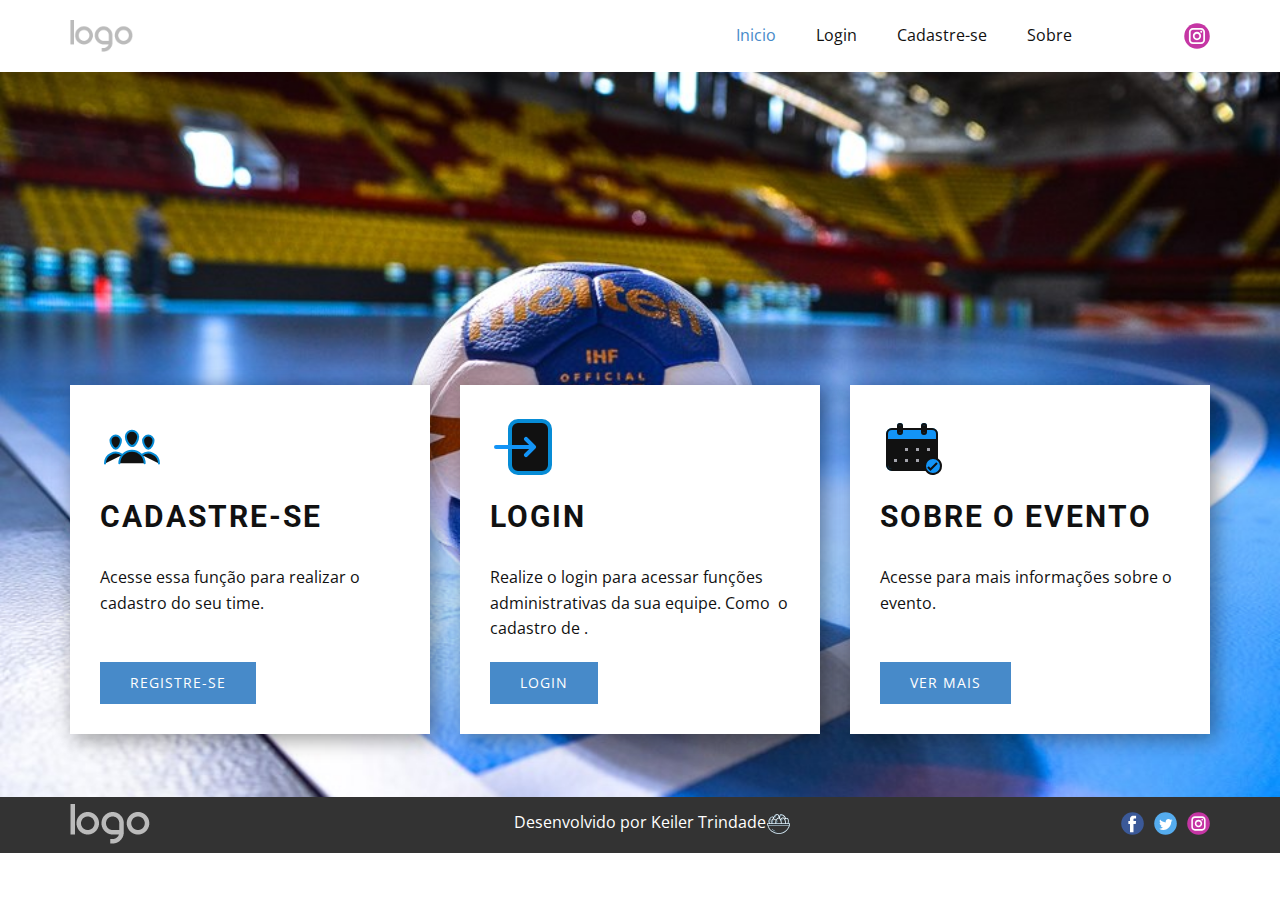
==== index.html @ 89adb68c "Initial commit" ====
<!DOCTYPE html>
<html style="font-size: 16px;" lang="pt-BR">
  <head>
    <meta name="viewport" content="width=device-width, initial-scale=1.0">
    <meta charset="utf-8">
    <meta name="keywords" content="">
    <meta name="description" content="">
    <meta name="page_type" content="np-template-header-footer-from-plugin">
    <title>Inicio</title>
    <link rel="stylesheet" href="nicepage.css" media="screen">
<link rel="stylesheet" href="Inicio.css" media="screen">
    <script class="u-script" type="text/javascript" src="jquery.js" defer=""></script>
    <script class="u-script" type="text/javascript" src="nicepage.js" defer=""></script>
    <meta name="generator" content="Nicepage 4.1.0, nicepage.com">
    <link rel="icon" href="images/favicon.png">
    <link id="u-theme-google-font" rel="stylesheet" href="https://fonts.googleapis.com/css?family=Roboto:100,100i,300,300i,400,400i,500,500i,700,700i,900,900i|Open+Sans:300,300i,400,400i,600,600i,700,700i,800,800i">
    
    
    <script type="application/ld+json">{
		"@context": "http://schema.org",
		"@type": "Organization",
		"name": "Monte Pascoal",
		"logo": "images/default-logo.png",
		"sameAs": [
				"https://www.instagram.com/cdmontepascoalhandebol/",
				"https://www.facebook.com/keiler.trindade/",
				"https://twitter.com/keilertrindade",
				"https://www.instagram.com/keilertrindade"
		]
}</script>
    <meta name="theme-color" content="#478ac9">
    <meta name="twitter:site" content="@">
    <meta name="twitter:card" content="summary_large_image">
    <meta name="twitter:title" content="Inicio">
    <meta name="twitter:description" content="Monte Pascoal">
    <meta property="og:title" content="Inicio">
    <meta property="og:description" content="">
    <meta property="og:type" content="website">
  </head>
  <body data-home-page="Inicio.html" data-home-page-title="Inicio" class="u-body"><header class="u-align-center-sm u-align-center-xs u-clearfix u-header u-header" id="sec-c7f0"><div class="u-clearfix u-sheet u-sheet-1">
        <nav class="u-align-left u-menu u-menu-dropdown u-offcanvas u-menu-1">
          <div class="menu-collapse" style="font-size: 1rem;">
            <a class="u-button-style u-custom-text-hover-color u-nav-link" href="#">
              <svg class="u-svg-link" preserveAspectRatio="xMidYMin slice" viewBox="0 0 302 302" style=""><use xmlns:xlink="http://www.w3.org/1999/xlink" xlink:href="#svg-8a8f"></use></svg>
              <svg xmlns="http://www.w3.org/2000/svg" xmlns:xlink="http://www.w3.org/1999/xlink" version="1.1" id="svg-8a8f" x="0px" y="0px" viewBox="0 0 302 302" style="enable-background:new 0 0 302 302;" xml:space="preserve" class="u-svg-content"><g><rect y="36" width="302" height="30"></rect><rect y="236" width="302" height="30"></rect><rect y="136" width="302" height="30"></rect>
</g><g></g><g></g><g></g><g></g><g></g><g></g><g></g><g></g><g></g><g></g><g></g><g></g><g></g><g></g><g></g></svg>
            </a>
          </div>
          <div class="u-custom-menu u-nav-container">
            <ul class="u-nav u-unstyled u-nav-1"><li class="u-nav-item"><a class="u-button-style u-nav-link u-text-active-palette-1-base u-text-hover-palette-2-light-1" href="Inicio.html" style="padding: 10px 20px;">Inicio</a>
</li><li class="u-nav-item"><a class="u-button-style u-nav-link u-text-active-palette-1-base u-text-hover-palette-2-light-1" href="Login.html" style="padding: 10px 20px;">Login</a>
</li><li class="u-nav-item"><a class="u-button-style u-nav-link u-text-active-palette-1-base u-text-hover-palette-2-light-1" href="CadastroEquipe.html" style="padding: 10px 20px;">Cadastre-se</a>
</li><li class="u-nav-item"><a class="u-button-style u-nav-link u-text-active-palette-1-base u-text-hover-palette-2-light-1" href="Sobre.html" style="padding: 10px 20px;">Sobre</a>
</li></ul>
          </div>
          <div class="u-custom-menu u-nav-container-collapse">
            <div class="u-align-center u-black u-container-style u-inner-container-layout u-opacity u-opacity-95 u-sidenav">
              <div class="u-inner-container-layout u-sidenav-overflow">
                <div class="u-menu-close"></div>
                <ul class="u-align-center u-nav u-popupmenu-items u-unstyled u-nav-2"><li class="u-nav-item"><a class="u-button-style u-nav-link" href="Inicio.html" style="padding: 10px 20px;">Inicio</a>
</li><li class="u-nav-item"><a class="u-button-style u-nav-link" href="Login.html" style="padding: 10px 20px;">Login</a>
</li><li class="u-nav-item"><a class="u-button-style u-nav-link" href="CadastroEquipe.html" style="padding: 10px 20px;">Cadastre-se</a>
</li><li class="u-nav-item"><a class="u-button-style u-nav-link" href="Sobre.html" style="padding: 10px 20px;">Sobre</a>
</li></ul>
              </div>
            </div>
            <div class="u-black u-menu-overlay u-opacity u-opacity-70"></div>
          </div>
        </nav>
        <a href="https://nicepage.com" class="u-image u-logo u-image-1" data-image-width="80" data-image-height="40">
          <img src="images/default-logo.png" class="u-logo-image u-logo-image-1">
        </a>
        <div class="u-social-icons u-spacing-10 u-social-icons-1">
          <a class="u-social-url" title="instagram" target="_blank" href="https://www.instagram.com/cdmontepascoalhandebol/"><span class="u-icon u-social-icon u-social-instagram u-icon-1"><svg class="u-svg-link" preserveAspectRatio="xMidYMin slice" viewBox="0 0 112 112" style=""><use xmlns:xlink="http://www.w3.org/1999/xlink" xlink:href="#svg-b59f"></use></svg><svg class="u-svg-content" viewBox="0 0 112 112" x="0" y="0" id="svg-b59f"><circle fill="currentColor" cx="56.1" cy="56.1" r="55"></circle><path fill="#FFFFFF" d="M55.9,38.2c-9.9,0-17.9,8-17.9,17.9C38,66,46,74,55.9,74c9.9,0,17.9-8,17.9-17.9C73.8,46.2,65.8,38.2,55.9,38.2
            z M55.9,66.4c-5.7,0-10.3-4.6-10.3-10.3c-0.1-5.7,4.6-10.3,10.3-10.3c5.7,0,10.3,4.6,10.3,10.3C66.2,61.8,61.6,66.4,55.9,66.4z"></path><path fill="#FFFFFF" d="M74.3,33.5c-2.3,0-4.2,1.9-4.2,4.2s1.9,4.2,4.2,4.2s4.2-1.9,4.2-4.2S76.6,33.5,74.3,33.5z"></path><path fill="#FFFFFF" d="M73.1,21.3H38.6c-9.7,0-17.5,7.9-17.5,17.5v34.5c0,9.7,7.9,17.6,17.5,17.6h34.5c9.7,0,17.5-7.9,17.5-17.5V38.8
            C90.6,29.1,82.7,21.3,73.1,21.3z M83,73.3c0,5.5-4.5,9.9-9.9,9.9H38.6c-5.5,0-9.9-4.5-9.9-9.9V38.8c0-5.5,4.5-9.9,9.9-9.9h34.5
            c5.5,0,9.9,4.5,9.9,9.9V73.3z"></path></svg></span>
          </a>
        </div>
      </div></header>
    <section class="u-align-center u-clearfix u-image u-section-1" id="carousel_c66e" data-image-width="960" data-image-height="641">
      <div class="u-clearfix u-sheet u-sheet-1">
        <div class="u-expanded-width u-list u-list-1">
          <div class="u-repeater u-repeater-1">
            <div class="u-container-style u-list-item u-repeater-item u-white u-list-item-1">
              <div class="u-container-layout u-similar-container u-valign-top u-container-layout-1"><span class="u-icon u-icon-circle u-icon-1"><svg class="u-svg-link" preserveAspectRatio="xMidYMin slice" viewBox="0 0 64 64" style=""><use xmlns:xlink="http://www.w3.org/1999/xlink" xlink:href="#svg-9003"></use></svg><svg class="u-svg-content" viewBox="0 0 64 64" id="svg-9003"><defs><style>.cls-1{fill:none;stroke:#078cd6;stroke-linecap:round;stroke-linejoin:round;stroke-width:2px;}</style>
</defs><path class="cls-1" d="M38.15,21.7C38.15,25.09,35.39,31,32,31s-6.15-5.92-6.15-9.32a6.15,6.15,0,0,1,12.29,0Z"></path><path class="cls-1" d="M19.34,48.3a12.66,12.66,0,0,1,25.32,0"></path><path class="cls-1" d="M53.49,25.77c0,2.87-2.33,8-5.2,8s-5.2-5.17-5.2-8a5.2,5.2,0,0,1,10.41,0Z"></path><path class="cls-1" d="M41.81,39.9A10.72,10.72,0,0,1,59,48.45"></path><path class="cls-1" d="M10.51,25.77c0,2.87,2.33,8,5.2,8s5.2-5.17,5.2-8a5.2,5.2,0,0,0-10.41,0Z"></path><path class="cls-1" d="M22.19,39.9A10.72,10.72,0,0,0,5,48.45"></path></svg></span>
                <h3 class="u-text u-text-1">Cadastre-se</h3>
                <p class="u-text u-text-2">Acesse essa função para realizar o cadastro do seu time.<br>
                  <br>
                </p>
                <a href="CadastroEquipe.html" data-page-id="958129823" class="u-btn u-button-style u-palette-1-base u-text-body-alt-color u-btn-1">REGISTRE-SE</a>
              </div>
            </div>
            <div class="u-container-style u-list-item u-repeater-item u-video-cover u-white u-list-item-2">
              <div class="u-container-layout u-similar-container u-valign-top u-container-layout-2"><span class="u-icon u-icon-circle u-icon-2"><svg class="u-svg-link" preserveAspectRatio="xMidYMin slice" viewBox="0 0 32 32" style=""><use xmlns:xlink="http://www.w3.org/1999/xlink" xlink:href="#svg-9297"></use></svg><svg class="u-svg-content" viewBox="0 0 32 32" id="svg-9297"><defs><style>.cls-1{fill:#d8e1ef;}.cls-2{fill:#0593ff;}</style>
</defs><g id="In"><rect class="cls-1" height="26" rx="4" ry="4" width="20" x="10" y="3"></rect><path class="cls-2" d="M22.71,15.29l-4-4a1,1,0,0,0-1.42,1.42L19.59,15H3a1,1,0,0,0,0,2H19.59l-2.3,2.29a1,1,0,0,0,0,1.42,1,1,0,0,0,1.42,0l4-4A1,1,0,0,0,22.71,15.29Z"></path>
</g></svg></span>
                <h3 class="u-text u-text-3">login</h3>
                <p class="u-text u-text-4">Realize o login para acessar funções administrativas da sua equipe. Como&nbsp; o cadastro de .</p>
                <a href="Login.html" data-page-id="251211302" class="u-btn u-button-style u-palette-1-base u-text-body-alt-color u-btn-2">login</a>
              </div>
            </div>
            <div class="u-container-style u-list-item u-repeater-item u-video-cover u-white u-list-item-3">
              <div class="u-container-layout u-similar-container u-valign-top u-container-layout-3"><span class="u-icon u-icon-circle u-icon-3"><svg class="u-svg-link" preserveAspectRatio="xMidYMin slice" viewBox="0 0 64 64" style=""><use xmlns:xlink="http://www.w3.org/1999/xlink" xlink:href="#svg-4805"></use></svg><svg class="u-svg-content" viewBox="0 0 64 64" id="svg-4805"><defs><style>.cls-1{fill:#fff;}.cls-2{fill:#1394f6;}.cls-3{fill:#a4a4ac;}</style>
</defs><g id="filled_outline"><rect class="cls-1" height="50" rx="5" transform="translate(66.5 2.5) rotate(90)" width="41" x="11.5" y="9.5"></rect><path class="cls-2" d="M7,24V19a5,5,0,0,1,5-5H52a5,5,0,0,1,5,5v5Z"></path><path class="cls-1" d="M20,19a2,2,0,0,1-2-2V11a2,2,0,0,1,4,0v6A2,2,0,0,1,20,19Z"></path><path class="cls-1" d="M44,19a2,2,0,0,1-2-2V11a2,2,0,0,1,4,0v6A2,2,0,0,1,44,19Z"></path><rect class="cls-3" height="5" transform="translate(61 8) rotate(90)" width="5" x="24" y="32"></rect><rect class="cls-3" height="5" transform="translate(72 -3) rotate(90)" width="5" x="35" y="32"></rect><rect class="cls-3" height="5" transform="translate(83 -14) rotate(90)" width="5" x="46" y="32"></rect><rect class="cls-3" height="5" transform="translate(83 8) rotate(90)" width="5" x="35" y="43"></rect><rect class="cls-3" height="5" transform="translate(61 30) rotate(90)" width="5" x="13" y="43"></rect><rect class="cls-3" height="5" transform="translate(72 19) rotate(90)" width="5" x="24" y="43"></rect><circle class="cls-2" cx="53" cy="51" r="8"></circle><path d="M50.45,56,47.28,52.7l1.44-1.4,1.75,1.81,5.82-5.82,1.42,1.42ZM34,42h7v7H34Zm2,5h3V44H36Zm5-9H34V31h7Zm-2-5H36v3h3ZM12,49V42h7v7Zm2-2h3V44H14ZM45,31h7v7H45Zm2,5h3V33H47ZM62,51a9,9,0,0,1-16.48,5H12a6,6,0,0,1-6-6V19a6,6,0,0,1,6-6h5V11a3,3,0,0,1,6,0v2H41V11a3,3,0,0,1,6,0v2h5a6,6,0,0,1,6,6V43.52A9,9,0,0,1,62,51Zm-5-8.07.09,0ZM43,17a1,1,0,0,0,2,0V11a1,1,0,0,0-2,0ZM19,17a1,1,0,0,0,2,0V11a1,1,0,0,0-2,0ZM8,24H56V19a4,4,0,0,0-4-4H47v2a3,3,0,0,1-6,0V15H23v2a3,3,0,0,1-6,0V15H12a4,4,0,0,0-4,4ZM44.52,54h0A9,9,0,0,1,56,42.52h0V26H8V50a4,4,0,0,0,4,4ZM45,55.07a.93.93,0,0,0,0-.1A.93.93,0,0,1,45,55.07ZM60,51a7,7,0,1,0-7,7A7,7,0,0,0,60,51ZM30,38H23V31h7Zm-2-5H25v3h3Zm-5,9h7v7H23Zm2,5h3V44H25Z"></path>
</g></svg></span>
                <h3 class="u-text u-text-5">sobre o evento</h3>
                <p class="u-text u-text-6">Acesse para mais informações sobre o evento.<br>
                  <br>
                </p>
                <a href="Sobre.html" data-page-id="834315886" class="u-btn u-button-style u-palette-1-base u-text-body-alt-color u-btn-3">VER MAIS</a>
              </div>
            </div>
          </div>
        </div>
      </div>
    </section>
    
    
    <footer class="u-align-center-md u-align-center-sm u-align-center-xs u-clearfix u-footer u-grey-80" id="sec-79e0"><div class="u-clearfix u-sheet u-sheet-1">
        <a href="https://nicepage.com" class="u-image u-logo u-image-1">
          <img src="images/default-logo.png" class="u-logo-image u-logo-image-1">
        </a>
        <p class="u-align-center-lg u-align-center-md u-align-center-xl u-text u-text-default u-text-1">Desenvolvido por Keiler Trindade</p>
        <div class="u-align-left u-social-icons u-spacing-10 u-social-icons-1">
          <a class="u-social-url" title="facebook" target="_blank" href="https://www.facebook.com/keiler.trindade/"><span class="u-icon u-social-facebook u-social-icon u-icon-1"><svg class="u-svg-link" preserveAspectRatio="xMidYMin slice" viewBox="0 0 112 112" style=""><use xmlns:xlink="http://www.w3.org/1999/xlink" xlink:href="#svg-bda9"></use></svg><svg class="u-svg-content" viewBox="0 0 112 112" x="0" y="0" id="svg-bda9"><circle fill="currentColor" cx="56.1" cy="56.1" r="55"></circle><path fill="#FFFFFF" d="M73.5,31.6h-9.1c-1.4,0-3.6,0.8-3.6,3.9v8.5h12.6L72,58.3H60.8v40.8H43.9V58.3h-8V43.9h8v-9.2
            c0-6.7,3.1-17,17-17h12.5v13.9H73.5z"></path></svg></span>
          </a>
          <a class="u-social-url" title="twitter" target="_blank" href="https://twitter.com/keilertrindade"><span class="u-icon u-social-icon u-social-twitter u-icon-2"><svg class="u-svg-link" preserveAspectRatio="xMidYMin slice" viewBox="0 0 112 112" style=""><use xmlns:xlink="http://www.w3.org/1999/xlink" xlink:href="#svg-05af"></use></svg><svg class="u-svg-content" viewBox="0 0 112 112" x="0" y="0" id="svg-05af"><circle fill="currentColor" class="st0" cx="56.1" cy="56.1" r="55"></circle><path fill="#FFFFFF" d="M83.8,47.3c0,0.6,0,1.2,0,1.7c0,17.7-13.5,38.2-38.2,38.2C38,87.2,31,85,25,81.2c1,0.1,2.1,0.2,3.2,0.2
            c6.3,0,12.1-2.1,16.7-5.7c-5.9-0.1-10.8-4-12.5-9.3c0.8,0.2,1.7,0.2,2.5,0.2c1.2,0,2.4-0.2,3.5-0.5c-6.1-1.2-10.8-6.7-10.8-13.1
            c0-0.1,0-0.1,0-0.2c1.8,1,3.9,1.6,6.1,1.7c-3.6-2.4-6-6.5-6-11.2c0-2.5,0.7-4.8,1.8-6.7c6.6,8.1,16.5,13.5,27.6,14
            c-0.2-1-0.3-2-0.3-3.1c0-7.4,6-13.4,13.4-13.4c3.9,0,7.3,1.6,9.8,4.2c3.1-0.6,5.9-1.7,8.5-3.3c-1,3.1-3.1,5.8-5.9,7.4
            c2.7-0.3,5.3-1,7.7-2.1C88.7,43,86.4,45.4,83.8,47.3z"></path></svg></span>
          </a>
          <a class="u-social-url" title="instagram" target="_blank" href="https://www.instagram.com/keilertrindade"><span class="u-icon u-social-icon u-social-instagram u-icon-3"><svg class="u-svg-link" preserveAspectRatio="xMidYMin slice" viewBox="0 0 112 112" style=""><use xmlns:xlink="http://www.w3.org/1999/xlink" xlink:href="#svg-64b6"></use></svg><svg class="u-svg-content" viewBox="0 0 112 112" x="0" y="0" id="svg-64b6"><circle fill="currentColor" cx="56.1" cy="56.1" r="55"></circle><path fill="#FFFFFF" d="M55.9,38.2c-9.9,0-17.9,8-17.9,17.9C38,66,46,74,55.9,74c9.9,0,17.9-8,17.9-17.9C73.8,46.2,65.8,38.2,55.9,38.2
            z M55.9,66.4c-5.7,0-10.3-4.6-10.3-10.3c-0.1-5.7,4.6-10.3,10.3-10.3c5.7,0,10.3,4.6,10.3,10.3C66.2,61.8,61.6,66.4,55.9,66.4z"></path><path fill="#FFFFFF" d="M74.3,33.5c-2.3,0-4.2,1.9-4.2,4.2s1.9,4.2,4.2,4.2s4.2-1.9,4.2-4.2S76.6,33.5,74.3,33.5z"></path><path fill="#FFFFFF" d="M73.1,21.3H38.6c-9.7,0-17.5,7.9-17.5,17.5v34.5c0,9.7,7.9,17.6,17.5,17.6h34.5c9.7,0,17.5-7.9,17.5-17.5V38.8
            C90.6,29.1,82.7,21.3,73.1,21.3z M83,73.3c0,5.5-4.5,9.9-9.9,9.9H38.6c-5.5,0-9.9-4.5-9.9-9.9V38.8c0-5.5,4.5-9.9,9.9-9.9h34.5
            c5.5,0,9.9,4.5,9.9,9.9V73.3z"></path></svg></span>
          </a>
        </div><span class="u-icon u-icon-circle u-text-white u-icon-4"><svg class="u-svg-link" preserveAspectRatio="xMidYMin slice" viewBox="0 0 464.01 401.67" style=""><use xmlns:xlink="http://www.w3.org/1999/xlink" xlink:href="#svg-349b"></use></svg><svg class="u-svg-content" viewBox="0 0 464.01 401.67" id="svg-349b"><defs><style>.cls-1{fill:currentColor;}</style>
</defs><g id="Capa_2"><g id="Outline"><g id="EggBowl"><path class="cls-1" d="M455.51,186.13h-22.9C443,152,442.27,96.56,412.67,82.25c-9.27-4.48-20.58-4.47-33.15-.12a63.81,63.81,0,0,0-5.68-16.32C366,50.36,349.14,32.24,330.9,19.65,308,3.87,287.08-.57,271.9,7.14c-12.13,6.16-20.19,19.79-23.31,39.43-.19,1.18-.35,2.39-.5,3.62C241.64,26,229.06,5.11,210,.82c-30.75-6.94-62.55,31.42-77,61.7-6.4-6.84-13.63-11.1-21.4-12.49C94.81,47,76,57.36,58.73,79.1,44.92,96.42,34,118.64,31,135.71a63.92,63.92,0,0,0,12.2,50.42H8.5a8.5,8.5,0,0,0-8.5,8.5c0,4.75,6.26,29,7.51,33.78A232,232,0,0,0,232,401.67c60.49,0,118.66-22.94,163.8-64.6,43.34-40,68.2-91.92,68.2-142.44A8.5,8.5,0,0,0,455.51,186.13ZM105.89,151.39l.06-1.75c0-.41,0-.81,0-1.22,0-.6.07-1.2.11-1.8l.06-1.11c0-.65.11-1.29.17-1.94,0-.31,0-.62.08-.93.08-.82.17-1.64.27-2.45,0-.12,0-.24,0-.35.12-.93.25-1.84.39-2.75l.12-.66c.11-.67.22-1.33.35-2,.06-.31.13-.62.19-.94.11-.54.23-1.09.35-1.62.07-.34.16-.68.24-1,.12-.49.24-1,.37-1.47s.19-.68.29-1,.26-.91.4-1.35.22-.67.33-1,.28-.85.43-1.26.25-.65.37-1,.31-.8.47-1.19.27-.62.41-.93.34-.74.51-1.1l.44-.88c.18-.35.37-.69.56-1s.31-.55.47-.81.4-.65.61-1l.5-.75c.21-.3.43-.59.65-.87s.35-.46.53-.68.48-.54.72-.81.36-.4.55-.58.53-.51.8-.75.35-.33.54-.48.62-.48.94-.71l.48-.35a14.31,14.31,0,0,1,1.5-.88,17.2,17.2,0,0,1,4.64-1.52,23.5,23.5,0,0,1,5.58-.29l.53,0h0c.37,0,.76.09,1.13.13l1.26.15c.42.06.86.16,1.29.24l1.24.24c.45.1.91.22,1.36.34l1.27.33c.47.13.94.29,1.41.44l1.3.42c.48.16,1,.34,1.46.53l1.32.5,1.51.63,1.33.58,1.55.72,1.34.66,1.59.81c.45.24.9.48,1.34.73s1.09.59,1.63.91.89.52,1.33.78,1.12.66,1.68,1,.86.55,1.29.82,1.15.73,1.73,1.12l1.11.76q1.84,1.26,3.67,2.61c.39.28.77.55,1.15.84l1.63,1.26,1.42,1.12c.52.41,1,.85,1.55,1.27s1,.82,1.49,1.24,1,.86,1.5,1.3l1,.93-.09.27c-.12.32-.22.63-.34.95l-.66,1.9-.36,1.09-.57,1.76-.36,1.14c-.17.57-.35,1.14-.52,1.71l-.33,1.14c-.17.58-.33,1.15-.49,1.73l-.3,1.09c-.16.61-.32,1.22-.47,1.83-.08.32-.17.64-.24.95-.19.77-.37,1.53-.54,2.29,0,.16-.08.31-.11.47-.21.91-.4,1.82-.58,2.72l-.15.77c-.13.64-.25,1.28-.36,1.91-.06.33-.11.66-.17,1-.09.55-.19,1.1-.27,1.65-.06.35-.11.7-.16,1l-.21,1.55c0,.35-.09.7-.13,1-.06.51-.12,1-.17,1.5s-.07.69-.1,1q-.08.75-.12,1.5c0,.32-.05.64-.07,1,0,.54-.06,1.07-.08,1.6,0,.26,0,.52,0,.78,0,.78,0,1.55,0,2.3,0,1.22,0,2.43.1,3.64,0,.4.07.8.1,1.21.06.8.12,1.59.2,2.38.06.48.13,1,.2,1.43.09.71.19,1.43.31,2.13.08.5.18,1,.28,1.5.13.67.26,1.35.42,2,0,.16.06.32.1.48H109.68c-.23-1-.46-1.91-.67-2.89-.05-.21-.09-.43-.13-.64-.17-.78-.34-1.56-.49-2.35-.07-.36-.13-.72-.2-1.08-.12-.65-.24-1.29-.35-1.94-.07-.41-.13-.82-.2-1.23-.1-.61-.19-1.21-.28-1.82-.07-.43-.13-.87-.19-1.3-.08-.59-.16-1.18-.23-1.77s-.11-.89-.16-1.34-.13-1.16-.19-1.74-.09-.91-.13-1.36-.11-1.15-.15-1.73-.07-.91-.1-1.36l-.12-1.73c0-.45,0-.9-.07-1.35s0-1.15-.07-1.72,0-.9,0-1.34,0-1.15,0-1.72,0-.88,0-1.32,0-1.15,0-1.73C105.88,152.24,105.89,151.81,105.89,151.39Zm134.87-59.3h0a41.46,41.46,0,0,1,11.61,9.48l0,0c1.24,1.4,2.48,2.91,3.7,4.53a106.91,106.91,0,0,1,10.45,17.31c7.87,16.06,12.95,34.86,12.95,47.88q0,1.17-.06,2.31c0,.23,0,.45,0,.67,0,.58-.08,1.16-.14,1.73l-.06.63c-.08.76-.18,1.51-.3,2.26,0,.08,0,.17-.05.25-.11.67-.24,1.33-.38,2,0,.22-.09.44-.14.66-.13.57-.27,1.13-.42,1.7l-.15.55c-.19.69-.4,1.37-.62,2H187.25c-.22-.67-.43-1.35-.62-2l-.15-.55c-.15-.57-.29-1.13-.42-1.7-.05-.22-.1-.44-.14-.66-.14-.66-.27-1.32-.38-2,0-.08,0-.17,0-.25-.12-.75-.22-1.5-.3-2.26l-.06-.63c-.06-.57-.11-1.15-.14-1.73,0-.22,0-.44,0-.67q-.06-1.14-.06-2.31c0-2,.12-4.07.34-6.29.09-.85.2-1.72.32-2.6a128.94,128.94,0,0,1,8.25-29.94c10.46-25.91,25.53-42.65,38.41-42.65a18,18,0,0,1,6.94,1.5C239.68,91.58,240.22,91.82,240.76,92.09Zm43.08,27.68c.26-.47.53-.94.8-1.4.11-.2.23-.4.35-.6.27-.47.55-1,.84-1.41.1-.18.21-.36.32-.54l.87-1.41.3-.48.9-1.4c.1-.15.2-.3.29-.45l.93-1.38.28-.41.94-1.35.28-.39c.31-.44.63-.88.95-1.31l.28-.38,1-1.26c.09-.12.19-.24.28-.37l1-1.21.3-.38c.32-.38.63-.77.95-1.14.11-.14.23-.27.34-.4.31-.36.61-.72.92-1.06l.42-.47.84-.93c.32-.35.64-.68,1-1l.3-.32c.44-.45.88-.88,1.31-1.31l.1-.09L302,95.74l.11-.09c.41-.37.81-.74,1.22-1.09l.09-.07c.41-.36.82-.7,1.23-1l.06,0,1.27-1,0,0c.44-.33.87-.64,1.3-.94h0c5.26-3.68,10.39-5.5,15-5.13h0a18,18,0,0,1,6.54,1.91c5.33,2.68,10.67,8,15.63,15.7,1.14,1.76,2.26,3.63,3.36,5.63l0,0a112.92,112.92,0,0,1,5.2,11c6.38,15.56,10.34,33.89,10,47.46,0,1.14-.08,2.23-.17,3.29h0c-.06.76-.14,1.53-.24,2.28,0,.23-.06.46-.1.68-.08.55-.16,1.1-.26,1.65,0,.23-.08.46-.13.69-.13.67-.27,1.33-.43,2a2,2,0,0,1-.05.24c-.18.73-.38,1.46-.59,2.18l-.19.61c-.17.53-.34,1.06-.53,1.59l-.24.67c-.21.58-.44,1.17-.69,1.75l-.14.36a.36.36,0,0,0,0,.09H294.82l.09-.48c.16-.67.29-1.35.42-2,.1-.5.2-1,.29-1.5.11-.7.21-1.42.3-2.13.07-.47.14-1,.2-1.43.08-.79.14-1.58.2-2.38,0-.41.08-.81.1-1.21.07-1.21.1-2.42.1-3.64,0-.94,0-1.91-.06-2.89,0-.33,0-.66-.06-1,0-.67-.07-1.34-.12-2l-.12-1.22c-.06-.63-.11-1.25-.18-1.89-.05-.44-.11-.89-.17-1.33-.08-.62-.16-1.24-.25-1.87-.07-.46-.14-.93-.22-1.4-.1-.62-.2-1.25-.31-1.88-.08-.48-.17-1-.26-1.45s-.24-1.26-.37-1.89-.21-1-.32-1.49-.28-1.28-.42-1.92l-.36-1.51c-.16-.65-.32-1.3-.49-2-.13-.5-.26-1-.4-1.51-.18-.66-.37-1.33-.56-2l-.42-1.49-.63-2.06-.45-1.44-.72-2.17c-.15-.45-.3-.9-.46-1.35-.28-.8-.57-1.6-.86-2.4-.13-.37-.26-.74-.4-1.11q-1.31-3.51-2.79-7c-.15-.35-.31-.71-.47-1.06-.3-.7-.61-1.4-.92-2.1ZM405.27,97.56c9.25,4.47,15.15,18.9,16.18,39.6.84,16.81-1.83,35.69-6.76,49H377.41c.21-.68.38-1.37.56-2.06.11-.4.23-.79.33-1.19.18-.76.34-1.54.5-2.31.07-.34.15-.68.22-1,.17-.93.32-1.88.45-2.82,0-.19.07-.38.09-.57.15-1.14.28-2.28.37-3.44s.16-2.48.2-3.76c0-.42,0-.86,0-1.29,0-.87,0-1.74,0-2.64,0-.52,0-1,0-1.58,0-.83-.06-1.65-.11-2.49,0-.57-.07-1.15-.12-1.73-.06-.82-.12-1.65-.2-2.48-.06-.6-.12-1.2-.19-1.8q-.14-1.26-.3-2.52c-.08-.61-.17-1.22-.26-1.84-.12-.86-.26-1.73-.4-2.59-.1-.61-.2-1.22-.31-1.83-.16-.9-.34-1.82-.52-2.73-.11-.58-.22-1.15-.34-1.73-.22-1-.45-2-.69-3.05-.11-.48-.21-.95-.32-1.43-.37-1.5-.75-3-1.16-4.51,0,0,0,0,0-.07-.4-1.47-.83-2.94-1.28-4.41-.14-.48-.3-1-.45-1.45-.32-1-.64-2-1-3l-.6-1.7c-.31-.91-.63-1.81-1-2.71-.22-.59-.45-1.18-.68-1.77-.33-.86-.66-1.72-1-2.57-.24-.59-.48-1.18-.73-1.76-.35-.84-.71-1.67-1.07-2.49l-.78-1.73c-.15-.31-.28-.63-.43-.94l.16-.12c.73-.5,1.47-1,2.2-1.46l.77-.49,1.5-.93.95-.57,1.32-.77,1-.56c.41-.24.83-.46,1.24-.68l.91-.48,0,0C384.71,97.65,396.55,93.35,405.27,97.56ZM279.6,22.3c9.23-4.69,24.41-.56,41.65,11.34,15.83,10.93,30.87,27,37.44,39.87a46.84,46.84,0,0,1,4.84,16.14l-.29.18c-.75.44-1.49.89-2.24,1.36l-.79.5q-.93.59-1.86,1.2l-.5.33-.13-.18c-.51-.75-1-1.49-1.55-2.21l-.43-.59c-.52-.71-1-1.4-1.57-2.07-.13-.16-.26-.31-.38-.47-.46-.57-.91-1.12-1.37-1.66l-.44-.52c-.52-.6-1-1.17-1.57-1.74l-.55-.59c-.53-.55-1.05-1.08-1.58-1.6l-.53-.5c-.47-.44-.94-.88-1.41-1.3l-.51-.45c-.52-.45-1-.88-1.57-1.3l-.55-.44c-.56-.43-1.12-.85-1.68-1.25l-.54-.37c-.58-.4-1.17-.79-1.77-1.16l-.31-.19c-.56-.34-1.12-.66-1.69-1l-.41-.22c-.62-.33-1.24-.64-1.87-.93l-.44-.2c-.64-.28-1.29-.56-1.94-.81l-.26-.09c-.67-.25-1.34-.48-2-.68l-.12,0c-.71-.21-1.42-.4-2.14-.56l-.24-.06c-.72-.16-1.44-.3-2.17-.41l-.12,0c-.76-.11-1.51-.21-2.28-.27-8.35-.68-16.74,1.79-25,7.34a68.19,68.19,0,0,0-8.31,6.62l-.56.54-1.23,1.18-.86.87-1,1-.89.94-1,1.11c-.27.31-.55.6-.82.91-.54.63-1.09,1.27-1.63,1.92-.29.34-.57.69-.86,1L280.61,94l-.88,1.13-.91,1.2L278,97.47c-.46.63-.93,1.28-1.39,1.94l-.92,1.33c-.31.46-.63.92-.94,1.39l-.34.5-.31-.47-.59-.89c-.47-.71-.94-1.41-1.42-2.09l-.73-1c-.43-.61-.87-1.21-1.31-1.8l-.83-1.09c-.42-.54-.83-1.07-1.25-1.59s-.61-.76-.92-1.13l-.36-.44C261.18,63.39,264.43,30,279.6,22.3ZM170.68,36.45c13.1-14.25,26.09-21.2,35.62-19,7.7,1.73,15,9.89,20.54,23A123.61,123.61,0,0,1,235.17,73l-.76,0-.27,0c-.64,0-1.29-.06-1.93-.06s-1.27,0-1.9.06h-.13c-.57,0-1.13.09-1.7.15l-.38.05-1.45.22-.46.09c-.46.09-.93.18-1.39.29l-.47.11-1.4.38-.43.13c-.51.15-1,.32-1.52.5l-.29.1a42.12,42.12,0,0,0-5.53,2.48l-.09.06c-.57.3-1.13.62-1.69,1l-.28.17c-.5.31-1,.62-1.5,1l-.34.23c-.48.32-1,.65-1.45,1l-.33.24c-.5.36-1,.74-1.49,1.12l-.25.2c-.56.44-1.12.89-1.67,1.36l0,.05a69.38,69.38,0,0,0-5.25,5v0c-.55.58-1.1,1.17-1.64,1.78l-.18.21c-.49.55-1,1.11-1.46,1.69a3.11,3.11,0,0,0-.23.28c-.48.57-.95,1.15-1.42,1.74l-.21.27c-.5.63-1,1.27-1.48,1.92a.91.91,0,0,1-.11.16,110.47,110.47,0,0,0-6.24,9.41l0,.08c-.47.79-.94,1.6-1.4,2.42,0,.1-.11.2-.17.3-.42.76-.84,1.52-1.25,2.3l-.21.38c-.41.77-.81,1.56-1.21,2.35-.06.12-.12.24-.19.36-.13.27-.26.53-.4.79l-.63-.51-1.83-1.49-1.1-.88q-1.35-1-2.67-2c-.34-.26-.68-.5-1-.75l-1.76-1.27-1.21-.85-1.57-1.07-1.15-.76c-.73-.48-1.45-.94-2.17-1.39l-1.21-.75-1.61-1-1.14-.66-1.39-.77-1.1-.61-1.62-.84c-.47-.24-.93-.48-1.39-.7s-1-.5-1.5-.73l-1-.49-1.2-.54-1-.44c-.43-.19-.85-.36-1.27-.53L151,95.63l-1.35-.51-1-.35-1-.34-1-.32-.93-.29-1.45-.43-.95-.27-.93-.25-.7-.17-.46-.12c.06-.68.15-1.36.24-2,0-.31.07-.63.12-1,.08-.5.19-1,.28-1.5s.19-1.08.31-1.61.3-1.27.48-1.94l0-.09c.17-.64.36-1.3.56-2l0,0C147.76,67.73,158.51,49.69,170.68,36.45Zm-123,102.24c5.12-28.75,37.76-76,60.88-71.92C116,68.09,122,74.83,126,81.21c-.13.51-.25,1-.37,1.5v.05c-.27,1.21-.5,2.44-.7,3.67,0,.22-.08.44-.11.66s0,.38-.08.56c-.08.56-.16,1.12-.22,1.68v0c-.09.73-.16,1.46-.22,2.19h0c-.22,0-.44.08-.65.12-.52.08-1,.17-1.55.27l-1.12.25c-.52.12-1,.26-1.54.41q-.51.14-1,.3c-.56.17-1.11.38-1.65.58l-.83.31c-.81.33-1.61.69-2.39,1.09s-1.48.8-2.2,1.23l-.27.17c-.67.42-1.33.86-2,1.33l-.33.24q-.94.7-1.83,1.47l-.3.27c-.6.52-1.18,1.06-1.75,1.63l-.18.2c-.57.57-1.12,1.17-1.65,1.79l-.09.1c-.54.63-1,1.28-1.55,2l-.23.3c-.48.64-.93,1.31-1.38,2l-.25.38c-.44.68-.86,1.37-1.27,2.09l-.2.37c-.42.73-.82,1.49-1.2,2.26,0,.07-.07.14-.1.2-.38.77-.74,1.55-1.09,2.35a2.29,2.29,0,0,0-.1.23c-.35.8-.68,1.62-1,2.45l-.16.42c-.3.81-.59,1.63-.87,2.47,0,.16-.11.32-.16.48q-.41,1.26-.78,2.55c0,.13-.07.27-.11.41-.25.9-.5,1.81-.72,2.73l0,.15c-.22.91-.43,1.82-.62,2.75,0,.12-.05.24-.08.36-.18.91-.35,1.84-.51,2.77l-.09.52c-.16.91-.3,1.83-.43,2.76,0,.18-.05.35-.07.53-.13.95-.25,1.89-.35,2.85,0,.13,0,.27-.05.41q-.15,1.47-.27,2.94s0,.08,0,.12c-.08,1-.14,2-.2,3,0,.15,0,.3,0,.46,0,1-.09,1.94-.12,2.91,0,.19,0,.38,0,.57,0,1,0,1.93,0,2.89v.55c0,1,0,2,0,3,0,.13,0,.25,0,.37q0,1.47.09,2.94c0,.09,0,.18,0,.27,0,1,.09,2,.16,3l0,.51q.09,1.45.21,2.88c0,.2,0,.39,0,.59q.12,1.42.27,2.85c0,.17,0,.35,0,.52.11,1,.22,2,.34,2.92,0,.09,0,.18,0,.27.12.94.25,1.89.38,2.82,0,.12,0,.24,0,.35.14.95.29,1.88.45,2.81,0,.18,0,.35.08.52.16.91.32,1.8.49,2.69,0,.18.06.36.1.54.17.9.35,1.78.53,2.66l0,.15H67.71A47,47,0,0,1,47.73,138.69Zm399,64.44a146.68,146.68,0,0,1-2.56,19.64H23.61c-2.18-8.41-3.76-15-4.82-19.64ZM384.28,324.58c-42,38.75-96.07,60.09-152.27,60.09A215,215,0,0,1,25.53,229.77h417.1C434.23,263.89,414,297.17,384.28,324.58Z"></path><path class="cls-1" d="M164.6,341.1a157.34,157.34,0,0,1-56.87-41.75,3.5,3.5,0,0,0-5.3,4.56,164.3,164.3,0,0,0,59.4,43.62,3.39,3.39,0,0,0,1.38.29,3.5,3.5,0,0,0,1.39-6.72Z"></path><path class="cls-1" d="M208.26,134.83a3.5,3.5,0,0,0-4.67,1.65,86.26,86.26,0,0,0-8.29,39,3.51,3.51,0,0,0,3.5,3.41h.09a3.5,3.5,0,0,0,3.41-3.59,79.23,79.23,0,0,1,7.61-35.77A3.5,3.5,0,0,0,208.26,134.83Z"></path><path class="cls-1" d="M162.88,71.42a3.49,3.49,0,0,0,4.61-1.79,103.46,103.46,0,0,1,28.79-37.95,3.5,3.5,0,1,0-4.45-5.4,110.41,110.41,0,0,0-30.75,40.53A3.51,3.51,0,0,0,162.88,71.42Z"></path><path class="cls-1" d="M62.56,165.13A3.49,3.49,0,0,0,65,160.85a62.56,62.56,0,0,1,15.57-58.91,3.5,3.5,0,0,0-5-4.9,69.67,69.67,0,0,0-17.35,65.61,3.52,3.52,0,0,0,3.38,2.6A3.56,3.56,0,0,0,62.56,165.13Z"></path><path class="cls-1" d="M114.78,167.1a3.5,3.5,0,0,0,3.4,2.7,3.72,3.72,0,0,0,.81-.09,3.5,3.5,0,0,0,2.6-4.21,58.83,58.83,0,0,1,5-40,3.5,3.5,0,1,0-6.22-3.22A65.89,65.89,0,0,0,114.78,167.1Z"></path><path class="cls-1" d="M275.72,45.73a3.47,3.47,0,0,0,4.27-2.5,13.88,13.88,0,0,1,11.23-9.88,3.5,3.5,0,0,0-.9-6.94,20.84,20.84,0,0,0-17.1,15.05A3.5,3.5,0,0,0,275.72,45.73Z"></path><path class="cls-1" d="M291.1,122.9c5,6.16,6.16,10.51,6.16,10.52a3.49,3.49,0,0,0,3.41,2.71,3.61,3.61,0,0,0,.79-.09,3.49,3.49,0,0,0,2.62-4.2c-.12-.53-1.26-5-6-11.41a55.86,55.86,0,0,1,20.33-19,3.5,3.5,0,0,0-3.33-6.16,62,62,0,0,0-24.27,23.69A3.51,3.51,0,0,0,291.1,122.9Z"></path>
</g>
</g>
</g></svg></span>
      </div></footer>
  </body>
</html>
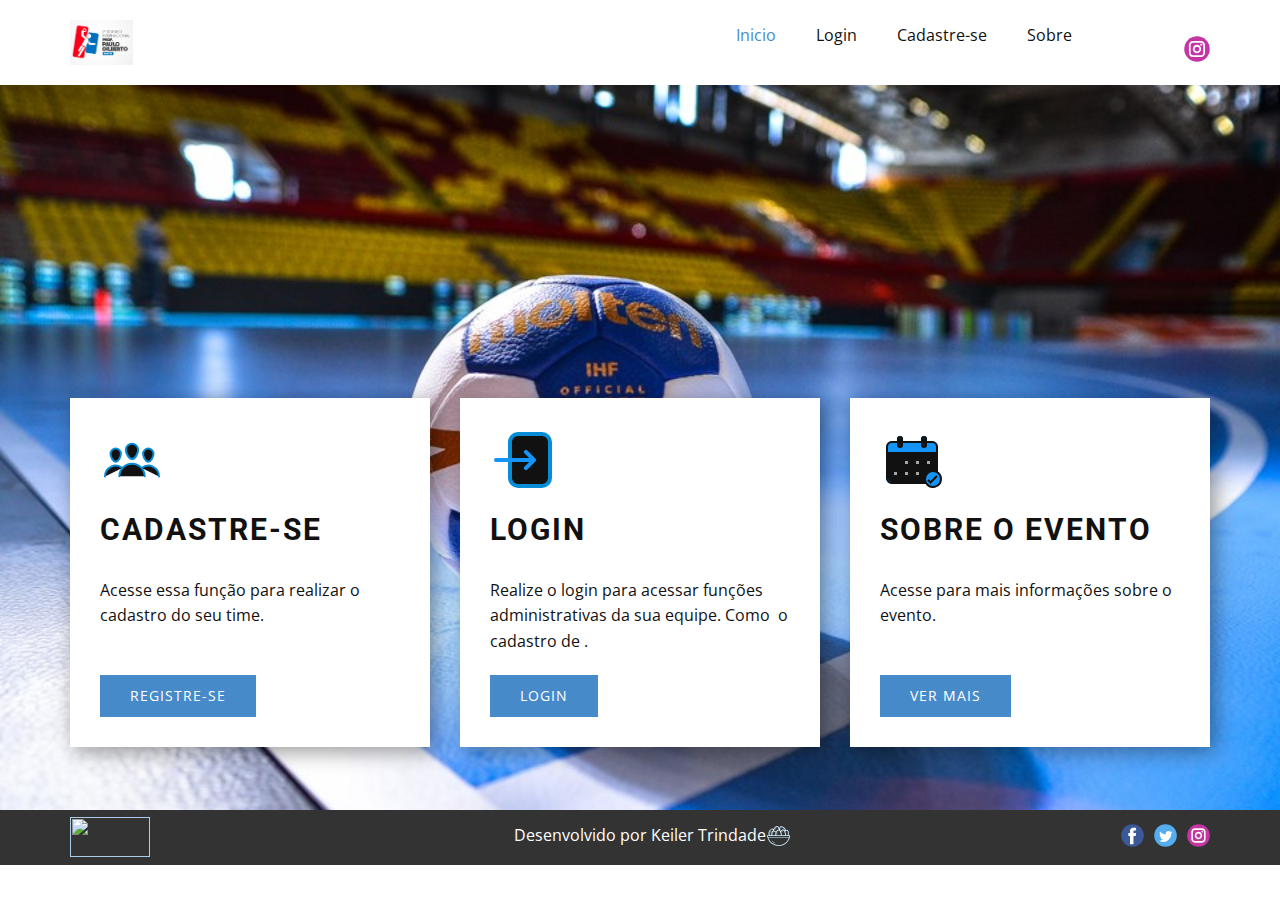
==== commit 5a1db27a: "31/01/2022" ====
--- a/index.html
+++ b/index.html
@@ -6,7 +6,7 @@
     <meta name="keywords" content="">
     <meta name="description" content="">
     <meta name="page_type" content="np-template-header-footer-from-plugin">
-    <title>Inicio</title>
+    <title>Monte Pascoal</title>
     <link rel="stylesheet" href="nicepage.css" media="screen">
 <link rel="stylesheet" href="Inicio.css" media="screen">
     <script class="u-script" type="text/javascript" src="jquery.js" defer=""></script>
@@ -48,7 +48,7 @@
           </div>
           <div class="u-custom-menu u-nav-container">
             <ul class="u-nav u-unstyled u-nav-1"><li class="u-nav-item"><a class="u-button-style u-nav-link u-text-active-palette-1-base u-text-hover-palette-2-light-1" href="Inicio.html" style="padding: 10px 20px;">Inicio</a>
-</li><li class="u-nav-item"><a class="u-button-style u-nav-link u-text-active-palette-1-base u-text-hover-palette-2-light-1" href="Login.html" style="padding: 10px 20px;">Login</a>
+</li><li class="u-nav-item"><a class="u-button-style u-nav-link u-text-active-palette-1-base u-text-hover-palette-2-light-1" href="login.php" style="padding: 10px 20px;">Login</a>
 </li><li class="u-nav-item"><a class="u-button-style u-nav-link u-text-active-palette-1-base u-text-hover-palette-2-light-1" href="CadastroEquipe.html" style="padding: 10px 20px;">Cadastre-se</a>
 </li><li class="u-nav-item"><a class="u-button-style u-nav-link u-text-active-palette-1-base u-text-hover-palette-2-light-1" href="Sobre.html" style="padding: 10px 20px;">Sobre</a>
 </li></ul>
@@ -58,7 +58,7 @@
               <div class="u-inner-container-layout u-sidenav-overflow">
                 <div class="u-menu-close"></div>
                 <ul class="u-align-center u-nav u-popupmenu-items u-unstyled u-nav-2"><li class="u-nav-item"><a class="u-button-style u-nav-link" href="Inicio.html" style="padding: 10px 20px;">Inicio</a>
-</li><li class="u-nav-item"><a class="u-button-style u-nav-link" href="Login.html" style="padding: 10px 20px;">Login</a>
+</li><li class="u-nav-item"><a class="u-button-style u-nav-link" href="login.php" style="padding: 10px 20px;">Login</a>
 </li><li class="u-nav-item"><a class="u-button-style u-nav-link" href="CadastroEquipe.html" style="padding: 10px 20px;">Cadastre-se</a>
 </li><li class="u-nav-item"><a class="u-button-style u-nav-link" href="Sobre.html" style="padding: 10px 20px;">Sobre</a>
 </li></ul>
@@ -67,7 +67,7 @@
             <div class="u-black u-menu-overlay u-opacity u-opacity-70"></div>
           </div>
         </nav>
-        <a href="https://nicepage.com" class="u-image u-logo u-image-1" data-image-width="80" data-image-height="40">
+        <a href="" class="u-image u-logo u-image-1" data-image-width="80" data-image-height="40">
           <img src="images/default-logo.png" class="u-logo-image u-logo-image-1">
         </a>
         <div class="u-social-icons u-spacing-10 u-social-icons-1">
@@ -98,7 +98,7 @@
 </g></svg></span>
                 <h3 class="u-text u-text-3">login</h3>
                 <p class="u-text u-text-4">Realize o login para acessar funções administrativas da sua equipe. Como&nbsp; o cadastro de .</p>
-                <a href="Login.html" data-page-id="251211302" class="u-btn u-button-style u-palette-1-base u-text-body-alt-color u-btn-2">login</a>
+                <a href="login.php" data-page-id="251211302" class="u-btn u-button-style u-palette-1-base u-text-body-alt-color u-btn-2">login</a>
               </div>
             </div>
             <div class="u-container-style u-list-item u-repeater-item u-video-cover u-white u-list-item-3">
@@ -119,8 +119,8 @@
     
     
     <footer class="u-align-center-md u-align-center-sm u-align-center-xs u-clearfix u-footer u-grey-80" id="sec-79e0"><div class="u-clearfix u-sheet u-sheet-1">
-        <a href="https://nicepage.com" class="u-image u-logo u-image-1">
-          <img src="images/default-logo.png" class="u-logo-image u-logo-image-1">
+        <a href="" class="u-image u-logo u-image-1">
+          <img src="" class="u-logo-image u-logo-image-1">
         </a>
         <p class="u-align-center-lg u-align-center-md u-align-center-xl u-text u-text-default u-text-1">Desenvolvido por Keiler Trindade</p>
         <div class="u-align-left u-social-icons u-spacing-10 u-social-icons-1">
